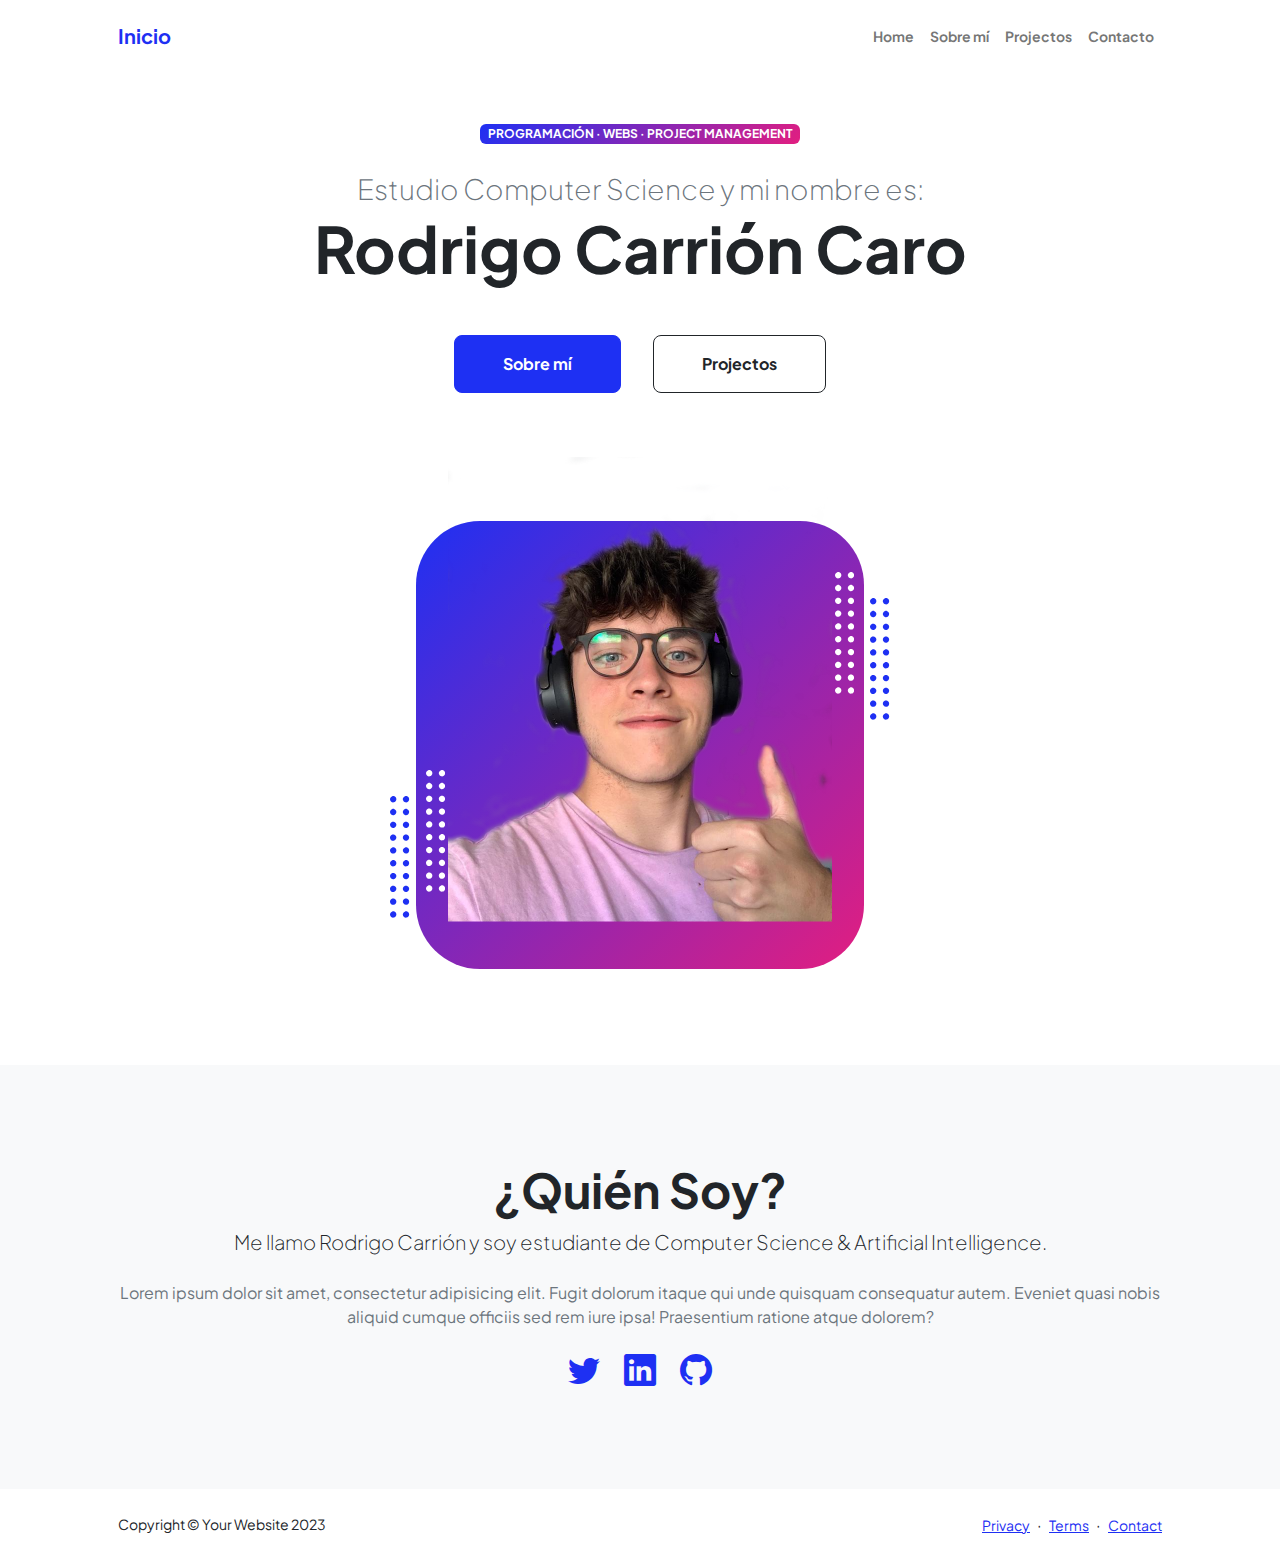
==== index.html @ f86259dc "mi primera subida" ====
<!DOCTYPE html>
<html lang="en">
    <head>
        <meta charset="utf-8" />
        <meta name="viewport" content="width=device-width, initial-scale=1, shrink-to-fit=no" />
        <meta name="description" content="" />
        <meta name="author" content="" />
        <title>Personal - Start Bootstrap Theme</title>
        <!-- Favicon-->
        <link rel="icon" type="image/x-icon" href="assets/favicon.ico" />
        <!-- Custom Google font-->
        <link rel="preconnect" href="https://fonts.googleapis.com" />
        <link rel="preconnect" href="https://fonts.gstatic.com" crossorigin />
        <link href="https://fonts.googleapis.com/css2?family=Plus+Jakarta+Sans:wght@100;200;300;400;500;600;700;800;900&amp;display=swap" rel="stylesheet" />
        <!-- Bootstrap icons-->
        <link href="https://cdn.jsdelivr.net/npm/bootstrap-icons@1.8.1/font/bootstrap-icons.css" rel="stylesheet" />
        <!-- Core theme CSS (includes Bootstrap)-->
        <link href="css/styles.css" rel="stylesheet" />
    </head>
    <body class="d-flex flex-column h-100">
        <main class="flex-shrink-0">
            <!-- Navigation-->
            <nav class="navbar navbar-expand-lg navbar-light bg-white py-3">
                <div class="container px-5">
                    <a class="navbar-brand" href="index.html"><span class="fw-bolder text-primary">Inicio</span></a>
                    <button class="navbar-toggler" type="button" data-bs-toggle="collapse" data-bs-target="#navbarSupportedContent" aria-controls="navbarSupportedContent" aria-expanded="false" aria-label="Toggle navigation"><span class="navbar-toggler-icon"></span></button>
                    <div class="collapse navbar-collapse" id="navbarSupportedContent">
                        <ul class="navbar-nav ms-auto mb-2 mb-lg-0 small fw-bolder">
                            <li class="nav-item"><a class="nav-link" href="index.html">Home</a></li>
                            <li class="nav-item"><a class="nav-link" href="resume.html">Sobre mí</a></li>
                            <li class="nav-item"><a class="nav-link" href="projects.html">Projectos</a></li>
                            <li class="nav-item"><a class="nav-link" href="contact.html">Contacto</a></li>
                        </ul>
                    </div>
                </div>
            </nav>
            <!-- Header-->
            <header class="py-5">
                <div class="container px-5 pb-5">
                    <div class="row gx-5 align-items-center">
                        <div class="col-xxl-5">
                            <!-- Header text content-->
                            <div class="text-center text-xxl-start">
                                <div class="badge bg-gradient-primary-to-secondary text-white mb-4"><div class="text-uppercase">Programación &middot; Webs &middot; Project Management</div></div>
                                <div class="fs-3 fw-light text-muted">Estudio Computer Science y mi nombre es:</div>
                                <h1 class="display-3 fw-bolder mb-5"><span class="text-gradient d-inline">Rodrigo Carrión Caro</span></h1>
                                <div class="d-grid gap-3 d-sm-flex justify-content-sm-center justify-content-xxl-start mb-3">
                                    <a class="btn btn-primary btn-lg px-5 py-3 me-sm-3 fs-6 fw-bolder" href="resume.html">Sobre mí</a>
                                    <a class="btn btn-outline-dark btn-lg px-5 py-3 fs-6 fw-bolder" href="projects.html">Projectos</a>
                                </div>
                            </div>
                        </div>
                        <div class="col-xxl-7">
                            <!-- Header profile picture-->
                            <div class="d-flex justify-content-center mt-5 mt-xxl-0">
                                <div class="profile bg-gradient-primary-to-secondary">
                                    <!-- TIP: For best results, use a photo with a transparent background like the demo example below-->
                                    <!-- Watch a tutorial on how to do this on YouTube (link)-->
                                    <img class="profile-img" src="assets/profile.png" alt="..." />
                                    <div class="dots-1">
                                        <!-- SVG Dots-->
                                        <svg version="1.1" xmlns="http://www.w3.org/2000/svg" xmlns:xlink="http://www.w3.org/1999/xlink" x="0px" y="0px" viewBox="0 0 191.6 1215.4" style="enable-background: new 0 0 191.6 1215.4" xml:space="preserve">
                                            <g transform="translate(0.000000,1280.000000) scale(0.100000,-0.100000)">
                                                <path d="M227.7,12788.6c-105-35-200-141-222-248c-43-206,163-412,369-369c155,32,275,190,260,339c-11,105-90,213-190,262        C383.7,12801.6,289.7,12808.6,227.7,12788.6z"></path>
                                                <path d="M1507.7,12788.6c-151-50-253-216-222-362c25-119,136-230,254-255c194-41,395,142,375,339c-11,105-90,213-190,262        C1663.7,12801.6,1569.7,12808.6,1507.7,12788.6z"></path>
                                                <path d="M227.7,11508.6c-105-35-200-141-222-248c-43-206,163-412,369-369c155,32,275,190,260,339c-11,105-90,213-190,262        C383.7,11521.6,289.7,11528.6,227.7,11508.6z"></path>
                                                <path d="M1507.7,11508.6c-151-50-253-216-222-362c25-119,136-230,254-255c194-41,395,142,375,339c-11,105-90,213-190,262        C1663.7,11521.6,1569.7,11528.6,1507.7,11508.6z"></path>
                                                <path d="M227.7,10228.6c-105-35-200-141-222-248c-43-206,163-412,369-369c155,32,275,190,260,339c-11,105-90,213-190,262        C383.7,10241.6,289.7,10248.6,227.7,10228.6z"></path>
                                                <path d="M1507.7,10228.6c-105-35-200-141-222-248c-43-206,163-412,369-369c155,32,275,190,260,339c-11,105-90,213-190,262        C1663.7,10241.6,1569.7,10248.6,1507.7,10228.6z"></path>
                                                <path d="M227.7,8948.6c-105-35-200-141-222-248c-43-206,163-412,369-369c155,32,275,190,260,339c-11,105-90,213-190,262        C383.7,8961.6,289.7,8968.6,227.7,8948.6z"></path>
                                                <path d="M1507.7,8948.6c-105-35-200-141-222-248c-43-206,163-412,369-369c155,32,275,190,260,339c-11,105-90,213-190,262        C1663.7,8961.6,1569.7,8968.6,1507.7,8948.6z"></path>
                                                <path d="M227.7,7668.6c-105-35-200-141-222-248c-43-206,163-412,369-369c155,32,275,190,260,339c-11,105-90,213-190,262        C383.7,7681.6,289.7,7688.6,227.7,7668.6z"></path>
                                                <path d="M1507.7,7668.6c-105-35-200-141-222-248c-43-206,163-412,369-369c155,32,275,190,260,339c-11,105-90,213-190,262        C1663.7,7681.6,1569.7,7688.6,1507.7,7668.6z"></path>
                                                <path d="M227.7,6388.6c-105-35-200-141-222-248c-43-206,163-412,369-369c155,32,275,190,260,339c-11,105-90,213-190,262        C383.7,6401.6,289.7,6408.6,227.7,6388.6z"></path>
                                                <path d="M1507.7,6388.6c-105-35-200-141-222-248c-43-206,163-412,369-369c155,32,275,190,260,339c-11,105-90,213-190,262        C1663.7,6401.6,1569.7,6408.6,1507.7,6388.6z"></path>
                                                <path d="M227.7,5108.6c-105-35-200-141-222-248c-43-206,163-412,369-369c155,32,275,190,260,339c-11,105-90,213-190,262        C383.7,5121.6,289.7,5128.6,227.7,5108.6z"></path>
                                                <path d="M1507.7,5108.6c-105-35-200-141-222-248c-43-206,163-412,369-369c155,32,275,190,260,339c-11,105-90,213-190,262        C1663.7,5121.6,1569.7,5128.6,1507.7,5108.6z"></path>
                                                <path d="M227.7,3828.6c-105-35-200-141-222-248c-43-206,163-412,369-369c155,32,275,190,260,339c-11,105-90,213-190,262        C383.7,3841.6,289.7,3848.6,227.7,3828.6z"></path>
                                                <path d="M1507.7,3828.6c-105-35-200-141-222-248c-43-206,163-412,369-369c155,32,275,190,260,339c-11,105-90,213-190,262        C1663.7,3841.6,1569.7,3848.6,1507.7,3828.6z"></path>
                                                <path d="M227.7,2548.6c-105-35-200-141-222-248c-43-206,163-412,369-369c155,32,275,190,260,339c-11,105-90,213-190,262        C383.7,2561.6,289.7,2568.6,227.7,2548.6z"></path>
                                                <path d="M1507.7,2548.6c-105-35-200-141-222-248c-43-206,163-412,369-369c155,32,275,190,260,339c-11,105-90,213-190,262        C1663.7,2561.6,1569.7,2568.6,1507.7,2548.6z"></path>
                                                <path d="M227.7,1268.6c-105-35-200-141-222-248c-43-206,163-412,369-369c155,32,275,190,260,339c-11,105-90,213-190,262        C383.7,1281.6,289.7,1288.6,227.7,1268.6z"></path>
                                                <path d="M1507.7,1268.6c-105-35-200-141-222-248c-43-206,163-412,369-369c155,32,275,190,260,339c-11,105-90,213-190,262        C1663.7,1281.6,1569.7,1288.6,1507.7,1268.6z"></path>
                                            </g>
                                        </svg>
                                        <!-- END of SVG dots-->
                                    </div>
                                    <div class="dots-2">
                                        <!-- SVG Dots-->
                                        <svg version="1.1" xmlns="http://www.w3.org/2000/svg" xmlns:xlink="http://www.w3.org/1999/xlink" x="0px" y="0px" viewBox="0 0 191.6 1215.4" style="enable-background: new 0 0 191.6 1215.4" xml:space="preserve">
                                            <g transform="translate(0.000000,1280.000000) scale(0.100000,-0.100000)">
                                                <path d="M227.7,12788.6c-105-35-200-141-222-248c-43-206,163-412,369-369c155,32,275,190,260,339c-11,105-90,213-190,262        C383.7,12801.6,289.7,12808.6,227.7,12788.6z"></path>
                                                <path d="M1507.7,12788.6c-151-50-253-216-222-362c25-119,136-230,254-255c194-41,395,142,375,339c-11,105-90,213-190,262        C1663.7,12801.6,1569.7,12808.6,1507.7,12788.6z"></path>
                                                <path d="M227.7,11508.6c-105-35-200-141-222-248c-43-206,163-412,369-369c155,32,275,190,260,339c-11,105-90,213-190,262        C383.7,11521.6,289.7,11528.6,227.7,11508.6z"></path>
                                                <path d="M1507.7,11508.6c-151-50-253-216-222-362c25-119,136-230,254-255c194-41,395,142,375,339c-11,105-90,213-190,262        C1663.7,11521.6,1569.7,11528.6,1507.7,11508.6z"></path>
                                                <path d="M227.7,10228.6c-105-35-200-141-222-248c-43-206,163-412,369-369c155,32,275,190,260,339c-11,105-90,213-190,262        C383.7,10241.6,289.7,10248.6,227.7,10228.6z"></path>
                                                <path d="M1507.7,10228.6c-105-35-200-141-222-248c-43-206,163-412,369-369c155,32,275,190,260,339c-11,105-90,213-190,262        C1663.7,10241.6,1569.7,10248.6,1507.7,10228.6z"></path>
                                                <path d="M227.7,8948.6c-105-35-200-141-222-248c-43-206,163-412,369-369c155,32,275,190,260,339c-11,105-90,213-190,262        C383.7,8961.6,289.7,8968.6,227.7,8948.6z"></path>
                                                <path d="M1507.7,8948.6c-105-35-200-141-222-248c-43-206,163-412,369-369c155,32,275,190,260,339c-11,105-90,213-190,262        C1663.7,8961.6,1569.7,8968.6,1507.7,8948.6z"></path>
                                                <path d="M227.7,7668.6c-105-35-200-141-222-248c-43-206,163-412,369-369c155,32,275,190,260,339c-11,105-90,213-190,262        C383.7,7681.6,289.7,7688.6,227.7,7668.6z"></path>
                                                <path d="M1507.7,7668.6c-105-35-200-141-222-248c-43-206,163-412,369-369c155,32,275,190,260,339c-11,105-90,213-190,262        C1663.7,7681.6,1569.7,7688.6,1507.7,7668.6z"></path>
                                                <path d="M227.7,6388.6c-105-35-200-141-222-248c-43-206,163-412,369-369c155,32,275,190,260,339c-11,105-90,213-190,262        C383.7,6401.6,289.7,6408.6,227.7,6388.6z"></path>
                                                <path d="M1507.7,6388.6c-105-35-200-141-222-248c-43-206,163-412,369-369c155,32,275,190,260,339c-11,105-90,213-190,262        C1663.7,6401.6,1569.7,6408.6,1507.7,6388.6z"></path>
                                                <path d="M227.7,5108.6c-105-35-200-141-222-248c-43-206,163-412,369-369c155,32,275,190,260,339c-11,105-90,213-190,262        C383.7,5121.6,289.7,5128.6,227.7,5108.6z"></path>
                                                <path d="M1507.7,5108.6c-105-35-200-141-222-248c-43-206,163-412,369-369c155,32,275,190,260,339c-11,105-90,213-190,262        C1663.7,5121.6,1569.7,5128.6,1507.7,5108.6z"></path>
                                                <path d="M227.7,3828.6c-105-35-200-141-222-248c-43-206,163-412,369-369c155,32,275,190,260,339c-11,105-90,213-190,262        C383.7,3841.6,289.7,3848.6,227.7,3828.6z"></path>
                                                <path d="M1507.7,3828.6c-105-35-200-141-222-248c-43-206,163-412,369-369c155,32,275,190,260,339c-11,105-90,213-190,262        C1663.7,3841.6,1569.7,3848.6,1507.7,3828.6z"></path>
                                                <path d="M227.7,2548.6c-105-35-200-141-222-248c-43-206,163-412,369-369c155,32,275,190,260,339c-11,105-90,213-190,262        C383.7,2561.6,289.7,2568.6,227.7,2548.6z"></path>
                                                <path d="M1507.7,2548.6c-105-35-200-141-222-248c-43-206,163-412,369-369c155,32,275,190,260,339c-11,105-90,213-190,262        C1663.7,2561.6,1569.7,2568.6,1507.7,2548.6z"></path>
                                                <path d="M227.7,1268.6c-105-35-200-141-222-248c-43-206,163-412,369-369c155,32,275,190,260,339c-11,105-90,213-190,262        C383.7,1281.6,289.7,1288.6,227.7,1268.6z"></path>
                                                <path d="M1507.7,1268.6c-105-35-200-141-222-248c-43-206,163-412,369-369c155,32,275,190,260,339c-11,105-90,213-190,262        C1663.7,1281.6,1569.7,1288.6,1507.7,1268.6z"></path>
                                            </g>
                                        </svg>
                                        <!-- END of SVG dots-->
                                    </div>
                                    <div class="dots-3">
                                        <!-- SVG Dots-->
                                        <svg version="1.1" xmlns="http://www.w3.org/2000/svg" xmlns:xlink="http://www.w3.org/1999/xlink" x="0px" y="0px" viewBox="0 0 191.6 1215.4" style="enable-background: new 0 0 191.6 1215.4" xml:space="preserve">
                                            <g transform="translate(0.000000,1280.000000) scale(0.100000,-0.100000)">
                                                <path d="M227.7,12788.6c-105-35-200-141-222-248c-43-206,163-412,369-369c155,32,275,190,260,339c-11,105-90,213-190,262        C383.7,12801.6,289.7,12808.6,227.7,12788.6z"></path>
                                                <path d="M1507.7,12788.6c-151-50-253-216-222-362c25-119,136-230,254-255c194-41,395,142,375,339c-11,105-90,213-190,262        C1663.7,12801.6,1569.7,12808.6,1507.7,12788.6z"></path>
                                                <path d="M227.7,11508.6c-105-35-200-141-222-248c-43-206,163-412,369-369c155,32,275,190,260,339c-11,105-90,213-190,262        C383.7,11521.6,289.7,11528.6,227.7,11508.6z"></path>
                                                <path d="M1507.7,11508.6c-151-50-253-216-222-362c25-119,136-230,254-255c194-41,395,142,375,339c-11,105-90,213-190,262        C1663.7,11521.6,1569.7,11528.6,1507.7,11508.6z"></path>
                                                <path d="M227.7,10228.6c-105-35-200-141-222-248c-43-206,163-412,369-369c155,32,275,190,260,339c-11,105-90,213-190,262        C383.7,10241.6,289.7,10248.6,227.7,10228.6z"></path>
                                                <path d="M1507.7,10228.6c-105-35-200-141-222-248c-43-206,163-412,369-369c155,32,275,190,260,339c-11,105-90,213-190,262        C1663.7,10241.6,1569.7,10248.6,1507.7,10228.6z"></path>
                                                <path d="M227.7,8948.6c-105-35-200-141-222-248c-43-206,163-412,369-369c155,32,275,190,260,339c-11,105-90,213-190,262        C383.7,8961.6,289.7,8968.6,227.7,8948.6z"></path>
                                                <path d="M1507.7,8948.6c-105-35-200-141-222-248c-43-206,163-412,369-369c155,32,275,190,260,339c-11,105-90,213-190,262        C1663.7,8961.6,1569.7,8968.6,1507.7,8948.6z"></path>
                                                <path d="M227.7,7668.6c-105-35-200-141-222-248c-43-206,163-412,369-369c155,32,275,190,260,339c-11,105-90,213-190,262        C383.7,7681.6,289.7,7688.6,227.7,7668.6z"></path>
                                                <path d="M1507.7,7668.6c-105-35-200-141-222-248c-43-206,163-412,369-369c155,32,275,190,260,339c-11,105-90,213-190,262        C1663.7,7681.6,1569.7,7688.6,1507.7,7668.6z"></path>
                                                <path d="M227.7,6388.6c-105-35-200-141-222-248c-43-206,163-412,369-369c155,32,275,190,260,339c-11,105-90,213-190,262        C383.7,6401.6,289.7,6408.6,227.7,6388.6z"></path>
                                                <path d="M1507.7,6388.6c-105-35-200-141-222-248c-43-206,163-412,369-369c155,32,275,190,260,339c-11,105-90,213-190,262        C1663.7,6401.6,1569.7,6408.6,1507.7,6388.6z"></path>
                                                <path d="M227.7,5108.6c-105-35-200-141-222-248c-43-206,163-412,369-369c155,32,275,190,260,339c-11,105-90,213-190,262        C383.7,5121.6,289.7,5128.6,227.7,5108.6z"></path>
                                                <path d="M1507.7,5108.6c-105-35-200-141-222-248c-43-206,163-412,369-369c155,32,275,190,260,339c-11,105-90,213-190,262        C1663.7,5121.6,1569.7,5128.6,1507.7,5108.6z"></path>
                                                <path d="M227.7,3828.6c-105-35-200-141-222-248c-43-206,163-412,369-369c155,32,275,190,260,339c-11,105-90,213-190,262        C383.7,3841.6,289.7,3848.6,227.7,3828.6z"></path>
                                                <path d="M1507.7,3828.6c-105-35-200-141-222-248c-43-206,163-412,369-369c155,32,275,190,260,339c-11,105-90,213-190,262        C1663.7,3841.6,1569.7,3848.6,1507.7,3828.6z"></path>
                                                <path d="M227.7,2548.6c-105-35-200-141-222-248c-43-206,163-412,369-369c155,32,275,190,260,339c-11,105-90,213-190,262        C383.7,2561.6,289.7,2568.6,227.7,2548.6z"></path>
                                                <path d="M1507.7,2548.6c-105-35-200-141-222-248c-43-206,163-412,369-369c155,32,275,190,260,339c-11,105-90,213-190,262        C1663.7,2561.6,1569.7,2568.6,1507.7,2548.6z"></path>
                                                <path d="M227.7,1268.6c-105-35-200-141-222-248c-43-206,163-412,369-369c155,32,275,190,260,339c-11,105-90,213-190,262        C383.7,1281.6,289.7,1288.6,227.7,1268.6z"></path>
                                                <path d="M1507.7,1268.6c-105-35-200-141-222-248c-43-206,163-412,369-369c155,32,275,190,260,339c-11,105-90,213-190,262        C1663.7,1281.6,1569.7,1288.6,1507.7,1268.6z"></path>
                                            </g>
                                        </svg>
                                        <!-- END of SVG dots-->
                                    </div>
                                    <div class="dots-4">
                                        <!-- SVG Dots-->
                                        <svg version="1.1" xmlns="http://www.w3.org/2000/svg" xmlns:xlink="http://www.w3.org/1999/xlink" x="0px" y="0px" viewBox="0 0 191.6 1215.4" style="enable-background: new 0 0 191.6 1215.4" xml:space="preserve">
                                            <g transform="translate(0.000000,1280.000000) scale(0.100000,-0.100000)">
                                                <path d="M227.7,12788.6c-105-35-200-141-222-248c-43-206,163-412,369-369c155,32,275,190,260,339c-11,105-90,213-190,262        C383.7,12801.6,289.7,12808.6,227.7,12788.6z"></path>
                                                <path d="M1507.7,12788.6c-151-50-253-216-222-362c25-119,136-230,254-255c194-41,395,142,375,339c-11,105-90,213-190,262        C1663.7,12801.6,1569.7,12808.6,1507.7,12788.6z"></path>
                                                <path d="M227.7,11508.6c-105-35-200-141-222-248c-43-206,163-412,369-369c155,32,275,190,260,339c-11,105-90,213-190,262        C383.7,11521.6,289.7,11528.6,227.7,11508.6z"></path>
                                                <path d="M1507.7,11508.6c-151-50-253-216-222-362c25-119,136-230,254-255c194-41,395,142,375,339c-11,105-90,213-190,262        C1663.7,11521.6,1569.7,11528.6,1507.7,11508.6z"></path>
                                                <path d="M227.7,10228.6c-105-35-200-141-222-248c-43-206,163-412,369-369c155,32,275,190,260,339c-11,105-90,213-190,262        C383.7,10241.6,289.7,10248.6,227.7,10228.6z"></path>
                                                <path d="M1507.7,10228.6c-105-35-200-141-222-248c-43-206,163-412,369-369c155,32,275,190,260,339c-11,105-90,213-190,262        C1663.7,10241.6,1569.7,10248.6,1507.7,10228.6z"></path>
                                                <path d="M227.7,8948.6c-105-35-200-141-222-248c-43-206,163-412,369-369c155,32,275,190,260,339c-11,105-90,213-190,262        C383.7,8961.6,289.7,8968.6,227.7,8948.6z"></path>
                                                <path d="M1507.7,8948.6c-105-35-200-141-222-248c-43-206,163-412,369-369c155,32,275,190,260,339c-11,105-90,213-190,262        C1663.7,8961.6,1569.7,8968.6,1507.7,8948.6z"></path>
                                                <path d="M227.7,7668.6c-105-35-200-141-222-248c-43-206,163-412,369-369c155,32,275,190,260,339c-11,105-90,213-190,262        C383.7,7681.6,289.7,7688.6,227.7,7668.6z"></path>
                                                <path d="M1507.7,7668.6c-105-35-200-141-222-248c-43-206,163-412,369-369c155,32,275,190,260,339c-11,105-90,213-190,262        C1663.7,7681.6,1569.7,7688.6,1507.7,7668.6z"></path>
                                                <path d="M227.7,6388.6c-105-35-200-141-222-248c-43-206,163-412,369-369c155,32,275,190,260,339c-11,105-90,213-190,262        C383.7,6401.6,289.7,6408.6,227.7,6388.6z"></path>
                                                <path d="M1507.7,6388.6c-105-35-200-141-222-248c-43-206,163-412,369-369c155,32,275,190,260,339c-11,105-90,213-190,262        C1663.7,6401.6,1569.7,6408.6,1507.7,6388.6z"></path>
                                                <path d="M227.7,5108.6c-105-35-200-141-222-248c-43-206,163-412,369-369c155,32,275,190,260,339c-11,105-90,213-190,262        C383.7,5121.6,289.7,5128.6,227.7,5108.6z"></path>
                                                <path d="M1507.7,5108.6c-105-35-200-141-222-248c-43-206,163-412,369-369c155,32,275,190,260,339c-11,105-90,213-190,262        C1663.7,5121.6,1569.7,5128.6,1507.7,5108.6z"></path>
                                                <path d="M227.7,3828.6c-105-35-200-141-222-248c-43-206,163-412,369-369c155,32,275,190,260,339c-11,105-90,213-190,262        C383.7,3841.6,289.7,3848.6,227.7,3828.6z"></path>
                                                <path d="M1507.7,3828.6c-105-35-200-141-222-248c-43-206,163-412,369-369c155,32,275,190,260,339c-11,105-90,213-190,262        C1663.7,3841.6,1569.7,3848.6,1507.7,3828.6z"></path>
                                                <path d="M227.7,2548.6c-105-35-200-141-222-248c-43-206,163-412,369-369c155,32,275,190,260,339c-11,105-90,213-190,262        C383.7,2561.6,289.7,2568.6,227.7,2548.6z"></path>
                                                <path d="M1507.7,2548.6c-105-35-200-141-222-248c-43-206,163-412,369-369c155,32,275,190,260,339c-11,105-90,213-190,262        C1663.7,2561.6,1569.7,2568.6,1507.7,2548.6z"></path>
                                                <path d="M227.7,1268.6c-105-35-200-141-222-248c-43-206,163-412,369-369c155,32,275,190,260,339c-11,105-90,213-190,262        C383.7,1281.6,289.7,1288.6,227.7,1268.6z"></path>
                                                <path d="M1507.7,1268.6c-105-35-200-141-222-248c-43-206,163-412,369-369c155,32,275,190,260,339c-11,105-90,213-190,262        C1663.7,1281.6,1569.7,1288.6,1507.7,1268.6z"></path>
                                            </g>
                                        </svg>
                                        <!-- END of SVG dots-->
                                    </div>
                                </div>
                            </div>
                        </div>
                    </div>
                </div>
            </header>
            <!-- About Section-->
            <section class="bg-light py-5">
                <div class="container px-5">
                    <div class="row gx-5 justify-content-center">
                        <div class="col-xxl-8">
                            <div class="text-center my-5">
                                <h2 class="display-5 fw-bolder"><span class="text-gradient d-inline">¿Quién Soy?</span></h2>
                                <p class="lead fw-light mb-4">Me llamo Rodrigo Carrión y soy estudiante de Computer Science & Artificial Intelligence.</p>
                                <p class="text-muted">Lorem ipsum dolor sit amet, consectetur adipisicing elit. Fugit dolorum itaque qui unde quisquam consequatur autem. Eveniet quasi nobis aliquid cumque officiis sed rem iure ipsa! Praesentium ratione atque dolorem?</p>
                                <div class="d-flex justify-content-center fs-2 gap-4">
                                    <a class="text-gradient" href="#!"><i class="bi bi-twitter"></i></a>
                                    <a class="text-gradient" href="#!"><i class="bi bi-linkedin"></i></a>
                                    <a class="text-gradient" href="#!"><i class="bi bi-github"></i></a>
                                </div>
                            </div>
                        </div>
                    </div>
                </div>
            </section>
        </main>
        <!-- Footer-->
        <footer class="bg-white py-4 mt-auto">
            <div class="container px-5">
                <div class="row align-items-center justify-content-between flex-column flex-sm-row">
                    <div class="col-auto"><div class="small m-0">Copyright &copy; Your Website 2023</div></div>
                    <div class="col-auto">
                        <a class="small" href="#!">Privacy</a>
                        <span class="mx-1">&middot;</span>
                        <a class="small" href="#!">Terms</a>
                        <span class="mx-1">&middot;</span>
                        <a class="small" href="#!">Contact</a>
                    </div>
                </div>
            </div>
        </footer>
        <!-- Bootstrap core JS-->
        <script src="https://cdn.jsdelivr.net/npm/bootstrap@5.2.3/dist/js/bootstrap.bundle.min.js"></script>
        <!-- Core theme JS-->
        <script src="js/scripts.js"></script>
    </body>
</html>
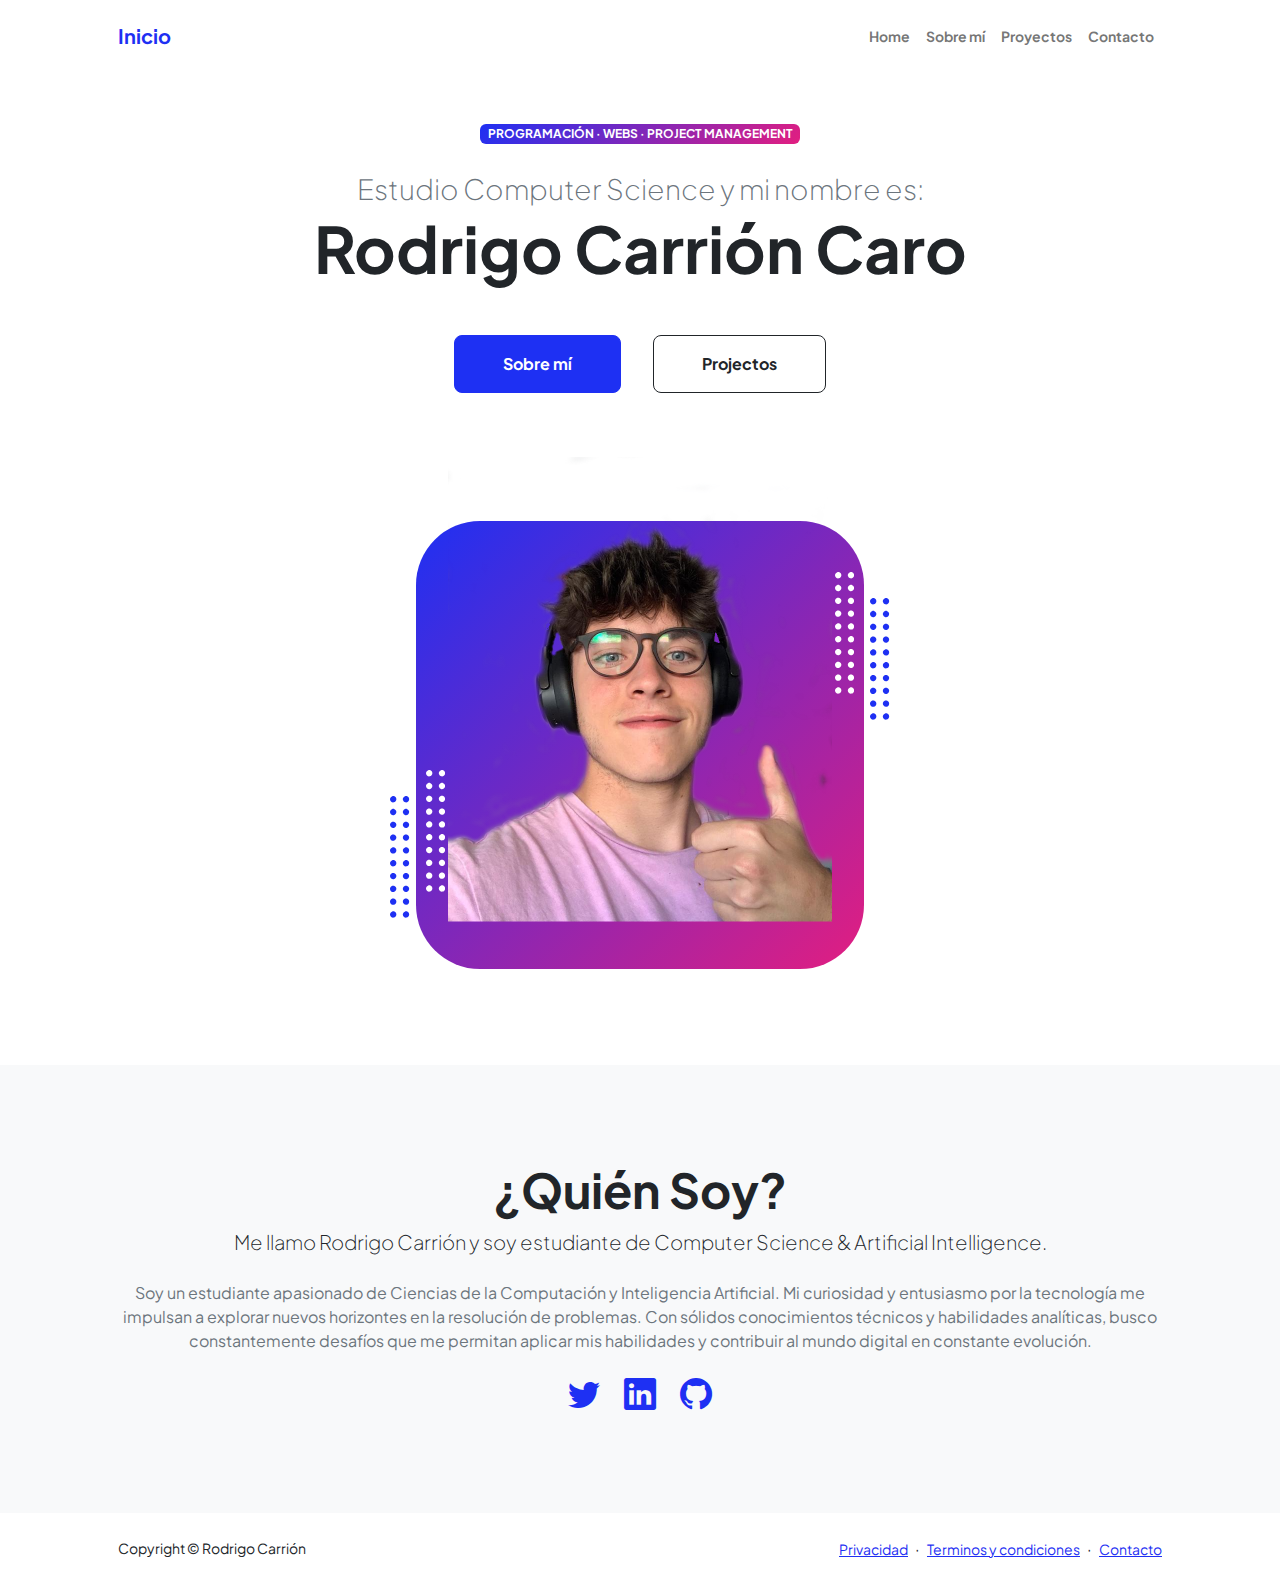
==== commit c9a168c0: "22 mayo por la mañana cambios" ====
--- a/index.html
+++ b/index.html
@@ -5,7 +5,7 @@
         <meta name="viewport" content="width=device-width, initial-scale=1, shrink-to-fit=no" />
         <meta name="description" content="" />
         <meta name="author" content="" />
-        <title>Personal - Start Bootstrap Theme</title>
+        <title>Porfolio Rodrigo Carrión</title>
         <!-- Favicon-->
         <link rel="icon" type="image/x-icon" href="assets/favicon.ico" />
         <!-- Custom Google font-->
@@ -28,7 +28,7 @@
                         <ul class="navbar-nav ms-auto mb-2 mb-lg-0 small fw-bolder">
                             <li class="nav-item"><a class="nav-link" href="index.html">Home</a></li>
                             <li class="nav-item"><a class="nav-link" href="resume.html">Sobre mí</a></li>
-                            <li class="nav-item"><a class="nav-link" href="projects.html">Projectos</a></li>
+                            <li class="nav-item"><a class="nav-link" href="projects.html">Proyectos</a></li>
                             <li class="nav-item"><a class="nav-link" href="contact.html">Contacto</a></li>
                         </ul>
                     </div>
@@ -183,11 +183,11 @@
                             <div class="text-center my-5">
                                 <h2 class="display-5 fw-bolder"><span class="text-gradient d-inline">¿Quién Soy?</span></h2>
                                 <p class="lead fw-light mb-4">Me llamo Rodrigo Carrión y soy estudiante de Computer Science & Artificial Intelligence.</p>
-                                <p class="text-muted">Lorem ipsum dolor sit amet, consectetur adipisicing elit. Fugit dolorum itaque qui unde quisquam consequatur autem. Eveniet quasi nobis aliquid cumque officiis sed rem iure ipsa! Praesentium ratione atque dolorem?</p>
+                                <p class="text-muted">Soy un estudiante apasionado de Ciencias de la Computación y Inteligencia Artificial. Mi curiosidad y entusiasmo por la tecnología me impulsan a explorar nuevos horizontes en la resolución de problemas. Con sólidos conocimientos técnicos y habilidades analíticas, busco constantemente desafíos que me permitan aplicar mis habilidades y contribuir al mundo digital en constante evolución.</p>
                                 <div class="d-flex justify-content-center fs-2 gap-4">
                                     <a class="text-gradient" href="#!"><i class="bi bi-twitter"></i></a>
                                     <a class="text-gradient" href="#!"><i class="bi bi-linkedin"></i></a>
-                                    <a class="text-gradient" href="#!"><i class="bi bi-github"></i></a>
+                                    <a class="text-gradient" href="https://github.com/rodriicarriion"><i class="bi bi-github"></i></a>
                                 </div>
                             </div>
                         </div>
@@ -199,13 +199,13 @@
         <footer class="bg-white py-4 mt-auto">
             <div class="container px-5">
                 <div class="row align-items-center justify-content-between flex-column flex-sm-row">
-                    <div class="col-auto"><div class="small m-0">Copyright &copy; Your Website 2023</div></div>
+                    <div class="col-auto"><div class="small m-0">Copyright &copy; Rodrigo Carrión</div></div>
                     <div class="col-auto">
-                        <a class="small" href="#!">Privacy</a>
+                        <a class="small" href="#!">Privacidad</a>
                         <span class="mx-1">&middot;</span>
-                        <a class="small" href="#!">Terms</a>
+                        <a class="small" href="#!">Terminos y condiciones</a>
                         <span class="mx-1">&middot;</span>
-                        <a class="small" href="#!">Contact</a>
+                        <a class="small" href="contact.html">Contacto</a>
                     </div>
                 </div>
             </div>
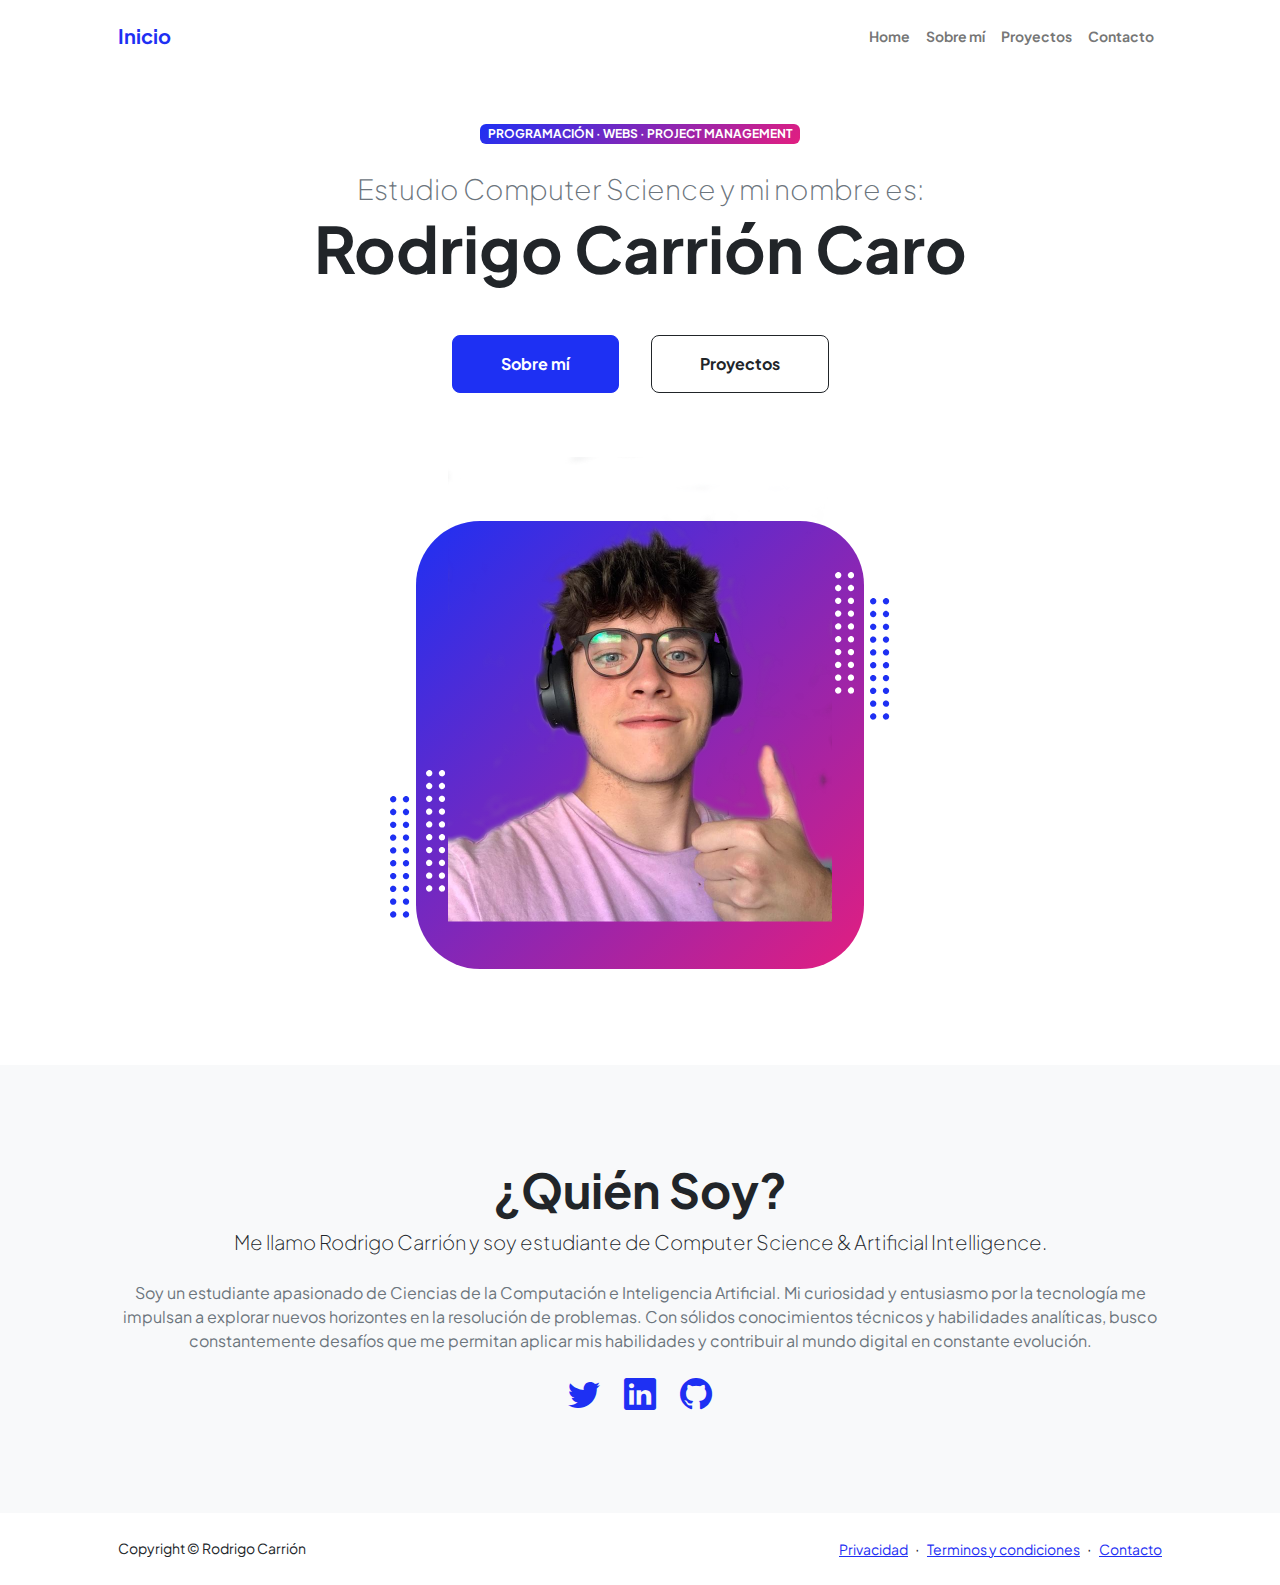
==== commit cad8edb8: "Lunes 22 tarde" ====
--- a/index.html
+++ b/index.html
@@ -46,7 +46,7 @@
                                 <h1 class="display-3 fw-bolder mb-5"><span class="text-gradient d-inline">Rodrigo Carrión Caro</span></h1>
                                 <div class="d-grid gap-3 d-sm-flex justify-content-sm-center justify-content-xxl-start mb-3">
                                     <a class="btn btn-primary btn-lg px-5 py-3 me-sm-3 fs-6 fw-bolder" href="resume.html">Sobre mí</a>
-                                    <a class="btn btn-outline-dark btn-lg px-5 py-3 fs-6 fw-bolder" href="projects.html">Projectos</a>
+                                    <a class="btn btn-outline-dark btn-lg px-5 py-3 fs-6 fw-bolder" href="projects.html">Proyectos</a>
                                 </div>
                             </div>
                         </div>
@@ -183,7 +183,7 @@
                             <div class="text-center my-5">
                                 <h2 class="display-5 fw-bolder"><span class="text-gradient d-inline">¿Quién Soy?</span></h2>
                                 <p class="lead fw-light mb-4">Me llamo Rodrigo Carrión y soy estudiante de Computer Science & Artificial Intelligence.</p>
-                                <p class="text-muted">Soy un estudiante apasionado de Ciencias de la Computación y Inteligencia Artificial. Mi curiosidad y entusiasmo por la tecnología me impulsan a explorar nuevos horizontes en la resolución de problemas. Con sólidos conocimientos técnicos y habilidades analíticas, busco constantemente desafíos que me permitan aplicar mis habilidades y contribuir al mundo digital en constante evolución.</p>
+                                <p class="text-muted">Soy un estudiante apasionado de Ciencias de la Computación e Inteligencia Artificial. Mi curiosidad y entusiasmo por la tecnología me impulsan a explorar nuevos horizontes en la resolución de problemas. Con sólidos conocimientos técnicos y habilidades analíticas, busco constantemente desafíos que me permitan aplicar mis habilidades y contribuir al mundo digital en constante evolución.</p>
                                 <div class="d-flex justify-content-center fs-2 gap-4">
                                     <a class="text-gradient" href="#!"><i class="bi bi-twitter"></i></a>
                                     <a class="text-gradient" href="#!"><i class="bi bi-linkedin"></i></a>
